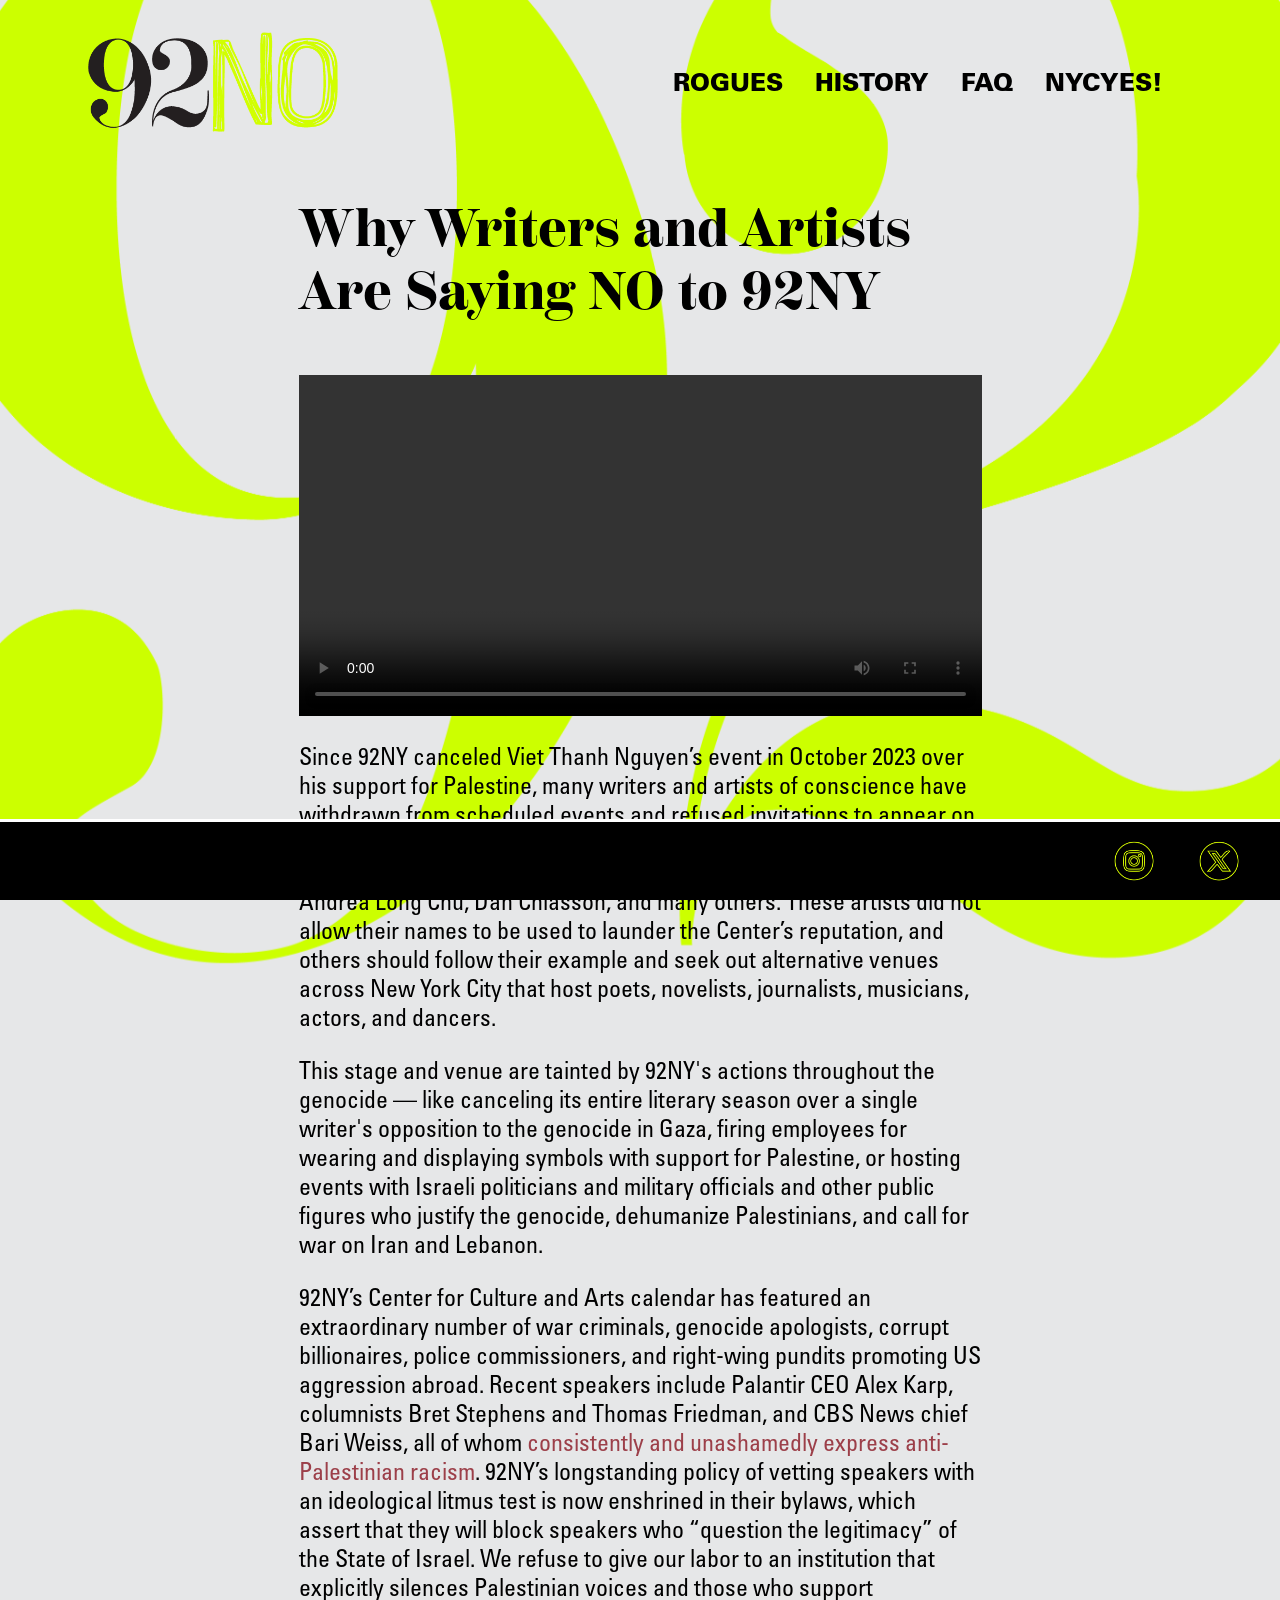
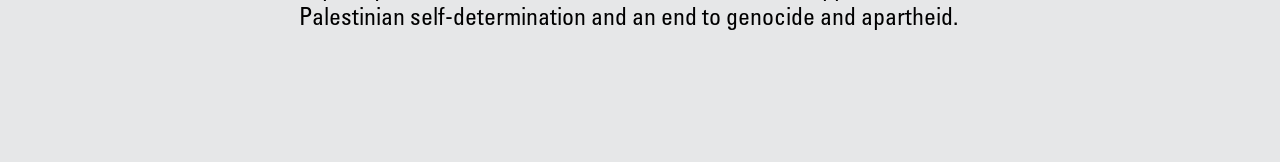
==== index.html @ c2b95ed5 "init init" ====
<!DOCTYPE html>
<html lang="en">

<head>
    
    <link rel="icon"  href="favicon.png">


    <title>92NO!</title>
    <meta name="viewport" content="width=device-width, initial-scale=1">

    <link rel="stylesheet" href="css/style.css">
    <!-- <link rel="stylesheet" href="css/contentStyle.css"> -->


 <!-- <script data-goatcounter="https://whydontyouaskchatgpt.goatcounter.com/count" -->
        <!-- async src="//gc.zgo.at/count.js"></script> -->
<!--  -->


<link rel="preconnect" href="https://fonts.googleapis.com">
<link rel="preconnect" href="https://fonts.gstatic.com" crossorigin>
<link href="https://fonts.googleapis.com/css2?family=Bodoni+Moda:ital,opsz,wght@0,6..96,400..900;1,6..96,400..900&display=swap" rel="stylesheet">

<link rel="preconnect" href="https://fonts.googleapis.com">
<link rel="preconnect" href="https://fonts.gstatic.com" crossorigin>
<link href="https://fonts.googleapis.com/css2?family=Bodoni+Moda:ital,opsz,wght@0,6..96,400..900;1,6..96,400..900&family=Inter:ital,opsz,wght@0,14..32,100..900;1,14..32,100..900&display=swap" rel="stylesheet">



    <script src="offline/p5_v1-4-0.js"></script>
</head>




<body>

<div class="fixed-bg"><img src="images/92_only.png"></div>

<div class="navigation">
    

<div class="nav-left">
    <!-- <h1 class="title"><a href="index.html">92<span style="color: #dafe00">N<span class="letter"></span></a></span> -->
     <a href="index.html"><img id="logo" src="images/92no_neon.png" alt="Logo" width="250" height="100"></a>

<script>
  
</script>

</h1>

</div>
    <!-- <h1 class="title">92NO!</h1> -->
    <div class="nav-items">
        <p><a href="rogue.html">ROGUES</a></p>
        <p><a href="history.html">HISTORY</a></p>
        <p><a href="faq.html">FAQ</a></p>
        <p><a href="nycyes.html">NYCYES!</a></p>
    </div>
</div>


<div class="container">





<div class="section" id="intro">
<!-- 
        <h1 class="title">
  92N<span class="letter"></span>
</h1>
 -->

<div id="header">
<h3><b>Why Writers and Artists Are Saying NO to 92NY</b></h3>
</div>

<!-- <video class="video-header" controls crossorigin="anonymous"s>
<source src="video/convos.mp4?v=1">
</video> -->


<video controls class="video-header"></video>

<script>
fetch("https://92no.codeberg.page/video/convos.mp4")
  .then(r => r.blob())
  .then(b => {
    document.getElementsByClassName("video-header")[0].src = URL.createObjectURL(b);
  });
</script>



<div id="text-body">


<p>Since 92NY canceled Viet Thanh Nguyen’s event in October 2023 over his support for Palestine, many writers and artists of conscience have withdrawn from scheduled events and refused invitations to appear on the stages of 92NY’s Center for Culture and Arts, among them: Nikky Finney, Chris Kraus, Christina Sharpe, Dionne Brand, Saidiya Hartman, Andrea Long Chu, Dan Chiasson, and many others. These artists did not allow their names to be used to launder the Center’s reputation, and others should follow their example and seek out alternative venues across New York City that host poets, novelists, journalists, musicians, actors, and dancers.</p>

<p>This stage and venue are tainted by 92NY's actions throughout the genocide — like canceling its entire literary season over a single writer's opposition to the genocide in Gaza, firing employees for wearing and displaying symbols with support for Palestine, or hosting events with Israeli politicians and military officials and other public figures who justify the genocide, dehumanize Palestinians, and call for war on Iran and Lebanon.</p>

<p>92NY’s Center for Culture and Arts calendar has featured an extraordinary number of war criminals, genocide apologists, corrupt billionaires, police commissioners, and right-wing pundits promoting US aggression abroad. Recent speakers include Palantir CEO Alex Karp, columnists Bret Stephens and Thomas Friedman, and CBS News chief Bari Weiss, all of whom <a href="rogue.html" target="_blank">consistently and unashamedly express anti-Palestinian racism</a>. 92NY’s longstanding policy of vetting speakers with an ideological litmus test is now enshrined in their bylaws, which assert that they will block speakers who “question the legitimacy” of the State of Israel. We refuse to give our labor to an institution that explicitly silences Palestinian voices and those who support Palestinian self-determination and an end to genocide and apartheid.</p> 




</div>
</div>






</div>

<footer class="footer">

  <div class="socials">
    <a href="https://instagram.com/92nope" target="_blank"><img class="social-logo" src="images/instagram.png"></a>
    <a href="https://x.com/92nope" target="_blank"><img  class="social-logo" src="images/twitter.png"></a>
    </div>
  </div>
</footer>



   <script src="main.js"></script>

</body>
---- css/style.css ----
:root {
/*  --bg-color: #212121;*/
  --main-chat: #303030;
  --main-text: #f5f5f5;
  --main-red: #9c3f49;
  --main-orange: #e59b4b;
  --main-yellow: #dafe00;
  --border: #ffffff0d;
  --bg-grey: #e6e7e8;
  --links-hover: #dbff00;
  --dark-grey: #262526;
  --blue: #2400ff;
}
  @import url('https://fonts.googleapis.com/css2?family=Lexend+Deca:wght@300&display=swap');


/*@import url('https://fonts.googleapis.com/css2?family=Bodoni+Moda:ital,opsz,wght@0,6..96,400..900;1,6..96,400..900&display=swap');*/

.fixed-bg {
    position: fixed;
    width: 120vw;
    height: 110vh;
    top: -15%;
    left: -5%;
    z-index: -1;
}


.fixed-bg img {
    width: 110vw;
/*    height: 140vh;*/
      background-size: cover;      /* fills the div */
  background-position: center; /* keeps it centered */
  background-repeat: no-repeat;
}

footer {
    position: fixed;
  bottom: 0;
  left: 0;
  width: 100%;
  height: 9%;
  background: black;
  color: white;
  text-align: right;
/*  padding: 10px;*/
  border-top: solid;
  border-color: white;
  box-sizing: border-box;
}

.socials {
/*    margin-right: 5%;*/
    display: flex;
    justify-content: flex-end;

}

.socials a {
    margin-left: 0%;
    margin-right: 3%;
    margin-top: 1%;
}
.social-logo {
    height: 55px;
    margin-top: 1%;
    padding-left: 2%;
    margin-right: 2%;
}

.social-logo:hover {
    cursor: pointer;
}

.bodoni-moda-<uniquifier> {
  font-family: "Bodoni Moda";
  font-optical-sizing: auto;
  font-weight: <weight>;
  font-style: normal;
}

@font-face {
  font-family: 'EditorialToday-Bold';
  src: url('../fonts/editorial-today/EditorialToday-Bold.ttf') format('truetype');
  font-weight: normal;
  font-style: normal;
}

@font-face {
  font-family: 'EditorialToday-Italic';
  src: url('../fonts/editorial-today/EditorialToday-Italic.ttf') format('truetype');
  font-weight: normal;
  font-style: normal;
}

@font-face {
  font-family: "Scotch";
  src: url('../fonts/scotch/fonnts.com-Scotch-Deck-Bold.otf') format('opentype');
  font-weight: normal;
  font-style: normal;
}

@font-face {
  font-family: 'UniversLT';
  src: url('../fonts/universLT/UniversLTStd-Cn.otf') format('opentype');
  font-weight: normal;
  font-style: normal;
}

@font-face {
  font-family: 'UniversLT-Black';
  src: url('../fonts/universLT/UniversLTStd-Black.otf') format('opentype');
  font-weight: normal;
  font-style: normal;
}

body {

    background-color: var(--bg-grey);
/*    font-family: 'Inter', sans-serif;*/
font-family: "UniversLT";
    overflow-y: scroll;
    color: black;
}

#text-body {
    width: 90%;
    margin-left: 5%;
}
.navigation {
    margin-top: 2.5%;
    padding-left: 5rem;
    padding-right: 2rem;
    background: white;
/*    position: absolute;*/
    height: 7rem;
    width:  90%;
    display: flex;
/*    background-color: var(--bg-grey);*/
background-color: transparent;
    color: black;
}

#logo {
/*    margin-top: 15%;*/
/*    position: fixed;*/
}

.logo img {
/*    width: 1rem;*/
/*    height: 1rem;*/
/*margin-top: 50%;*/
}


.nav-left {
    width: 40%;
}

.nav-items {
width: 50%;
margin-left: 10%;
height: 100%;
display: flex;

}

.nav-items p {
    padding: 1rem;
/*    padding-top: 2rem;*/
    color: white;
/*    font-family: "Bodoni Moda", serif;*/
font-family: "UniversLt-Black", serif;

}

.nav-items a {
    text-decoration: none;
    color: black;
    border-bottom: none;
}

.nav-items a:hover {
    color: var(--blue);
}

a {
/*    color: white;*/
color: var(--main-red);
text-decoration: none;

}

a:hover {
    color: var(--blue);
}

.container {
    width: 100%;
    margin-top: 0%;
    margin-bottom: 10%;
}


.section {
    width: 60%;
    margin-left: 20%;
    text-align: left;
    margin-top: 5%;
/*    display: flex;*/
}

#intro, #nycyes, #history, #faq, #rogue {
    margin-top: 3%;
/*    display: flex;*/
}



.title {
    font-size: 6rem;
    text-align: left;
/*    font-family: "Bodoni Moda", serif;*/
font-family: "EditorialToday-Bold", serif;
    margin-top: .5rem;
    margin-bottom: -2rem;
    font-weight: 700;
    font-optical-sizing: auto;
    letter-spacing: -0.02em;
    color: black;
}


.title a {
    text-decoration: none;
    color: black;
    border-bottom: none;
}

.title a:hover {
    color: var(--main-yellow);
}
.letter::after {
  content: "Y";
  animation: swap 4s infinite;
/*  color: var(--main-red);*/
}

@keyframes swap {
  0%, 45% {
    content: "Y?";
  }
  50%, 100% {
    content: "O!";
  }
}


h2 {
    font-size: 4.7rem;
}

h3 {
    font-size: 3.3rem ;
    font-family: "Scotch";
    text-align: left;
}

h4 {
    font-size: 2.5rem ;
    font-family: "Scotch";
}

p {
    font-size: 1.5rem;
}


#header {
    width: 90%;
    margin-left: 5%;
    text-align: left;
/*    margin-top: 7%;*/
/*    float: left;*/
/*    width: 70%;*/
/*    font-size: 20rem;*/
}


/*#gallery {
    margin-left: 5%;
    width: 90%;
    height: 10rem;
    display: grid;
    grid-template-columns: repeat(auto-fit, minmax(200px, 1fr));
    gap: 10px;
    margin-top: 5%;
    box-sizing: border-box;
}*/

#gallery {
/*    margin-left: 5%;*/
    width: 100%;
/*    height: 10rem;*/
    display: flex;
    flex-wrap: wrap;
/*    grid-template-columns: repeat(auto-fit, minmax(200px, 1fr));*/
    gap: 10px;
    margin-top: 5%;
    justify-content: center;
/*    width: 100%;*/
    box-sizing: border-box;
}

.featured {
    display: flex;
/*        background-color: var(--bg-grey);*/
    width: 70%;
    margin-left: 15%;
/*    height: 50%;*/
/*height: auto;*/
/*max-height: 80vh;*/
margin-top: 4%;
display: none;

position: fixed;
  inset: 0;
/*  background: rgba(50,50,50,1);

border-radius: 3px;
border-style: solid;
border-width: 10px;*/
border-color: black;
  justify-content: center;
  align-items: center;

  z-index: 1000;

/*    width: 90%;*/
}

.featured.active {
  display: flex;
}

.close-btn {
  position: absolute;
  top: 10px;
  right: 15px;
  font-size: 34px;ƒ
  background: none;
  border: none;
  cursor: pointer;
/*  color: black;*/
color: var(--main-yellow);
background-color: var(--dark-grey);
}

.close-btn:hover {
    color: var(--blue);
}

.quote {
    font-style: italic;
/*    font-family: "EditorialToday";*/
/*    font-size: 90%;*/
}

.featured img {
    width: 20%;
    height: 80%;
    float: left;

}

#nycyes a {
    font-size: 1.4rem;
}

#nycyes h4 {
/*    font-size: 2rem;*/
}
#about-villain {
/*    width: 65%;*/
    text-align: left;
    margin-left: 5%;
    margin-right: 5%;


  position: relative;
  padding: 15px;

/*    background: rgba(50,50,50,1);*/
/*background: black;*/

border-radius: 15px;
border-style: solid;
border-width: 0px;
border-color: var(--main-grey);
padding-right: 20px;
padding-left: 20px;
margin-bottom: 5%;
/*color: black;*/
color: white;
/*background-color: var(--bg-grey);*/
background-color: var(--dark-grey);
}


#about-villain h3 {
    font-size: 1.6rem;
}

#about-villain p {
    font-size: 1.3rem;
}
#about-villain a{
    color: var(--main-yellow);
}

#about-villain a:hover{
    color: var(--blue);
}
#about-villain h3 {
    margin-top: 2.5%;
}
#rogue {
    text-align: center;
}
#gallery img {
/*    width: 100%;*/
width: 250px;
height: 250px;
max-width: 100%;
padding: 0px;
/*    height: auto;*/
    display: block;
/*    object-fit: cover;*/
/*filter: sepia(1) saturate(2) hue-rotate(-40deg);*/
filter: grayscale(100%);
    border-width: 5px;
    border-color: var(--main-red);
/*border-color: black;*/
    border-style: solid;
    border-radius: 5px;

}


#gallery img:hover {
    filter: none;
    cursor: pointer;
    border-color: var(--links-hover);

}


.faq-section {
    display: block;
}


.arrow {
/*    display: none;*/
font-size: 1.8rem;
}

.faq-header:hover {
    cursor: pointer;
}

.alt-header, .faq-header {
    font-family: 'EditorialToday-Bold';
    font-weight: bold;
}

.alt-header:hover {
    cursor: pointer;
}

.question {
font-weight: 700;
}

.answer {
    margin-left: 3%;
}

.video-header {
    width: 90%;
    margin-left: 5%;
    height: auto;
}

@media screen and (max-width: 1130px) {

.fixed-bg {
    position: fixed;
    width: 170vw;
    height: 110vh;
    top: -10%;
    left: -50%;
    z-index: -1;
}


.fixed-bg img {
    width: 170vw;
    height: 110vh;
      background-size: cover;      /* fills the div */
  background-position: center; /* keeps it centered */
  background-repeat: no-repeat;
}


    }


 
@media screen and (max-width: 650px) {

.fixed-bg {
    position: fixed;
    width: 250vw;
    height: 110vh;
    top: -10%;
    left: -50%;
    z-index: -1;
}


.fixed-bg img {
    width: 200vw;
    height: 110vh;
      background-size: cover;      /* fills the div */
  background-position: center; /* keeps it centered */
  background-repeat: no-repeat;
}


footer {
    position: fixed;
  left: 0;
  width: 100%;
  height: 8%;
  background: black;
  color: white;
  text-align: right;
  padding: 0px;
  border-top: solid;
  border-color: white;
    padding-bottom: 0pxx;
    overflow-y: hidden;
}

.socials {
/*    position: fixed;*/
/*    margin-right: 5%;*/
    display: flex;
    justify-content: flex-end;

}

.social-logo {
    height: 50px;
    margin-top: 1%;
/*    margin-top: 15px;*/
/*    padding-left: 20px;*/
/*    margin-right: 10px;*/
/*    margin-bottom: 10px;*/
}



    .navigation {
        display: grid;
        padding: 2px;
        width: 95%;
        margin-left: 2.5%;
    }
    .nav-left {
        width: 100%;
    }

    .title {
        text-align: center;
    }
    .nav-items {
        margin-left: 0;
        width: 100%;
    }

    .nav-items p {
        font-size: 1.05rem;
        padding: .35rem;
    }

    .container {
        margin-top: 20%;
        margin-bottom: 25%;
    }
    .section {
        margin-top: 5%;
        width: 95%;
        margin-left: 2.5%;
    }

    .section p {
        font-size: 1.1rem;
    }

    #nycyes a {
    font-size: 1.1rem;
}

    h3 {
        font-size: 2.1rem;
    }
    h4 {
        font-size: 1.7rem;
    }

    .featured {
        width: 100%;
        margin-left: 1vw;
/*        margin-top: 9vh;*/
/*        height: auto;*/
max-height: 90vh;
        border-width: 1px;
/*        padding: 2px;*/
        padding-top: 5px;
/*        overflow-y: scroll;*/
    }

    #about-villain h3 {
        max-width: 90%;
        font-size: 1.4rem;
    }

    #gallery img {
        border-width: 0px;
    }

    #about-villain {
        padding: 10px;
        width: 100%;
        max-height: 100%;
        overflow-y: scroll;
    }

    #about-villain p {
        font-size: 1.1rem;
    }

    #logo{
        margin-left: 15%;
        margin-right: 10%;

    }

    .arrow {
/*    display: none;*/
font-size: 1.4rem;
}


}



@media screen and (min-width: 405px) and (max-width: 450px) {
    
    .nav-items p{
        font-size: 1.15rem;
    }
}



@media screen and (min-width: 440px) and (max-width: 650px) {
    
    .nav-items p{
        font-size: 1.3rem;
    }
}


@media screen and (min-width: 600px) and (max-width: 990px) {
    
    .nav-items p{
        font-size: 1.5rem;
/*        margin-left: 10rem;*/
margin-left: 2%;

    }


.nav-items a {
/*    margin-left: 10rem;*/
}

    .navigation {
        display: grid;
        padding: 2px;
        width: 95%;
        margin-left: 2.5%;
    }
    .nav-left {
        width: 100%;
    }

    #logo {
        margin-left: 30%;
    }

    .title {
        text-align: center;
    }
    .nav-items {
/*        margin-left: 3%;*/
        width: 100%;
/*        padding: 10px;*/
text-align: center;
padding-left: 5%;
    }
    .container {
        margin-top: 20%;
        margin-bottom: 25%;
    }
    .section {
        margin-top: 5%;
        width: 95%;
        margin-left: 2.5%;
    }

    .section p {
        font-size: 1.1rem;
    }
}
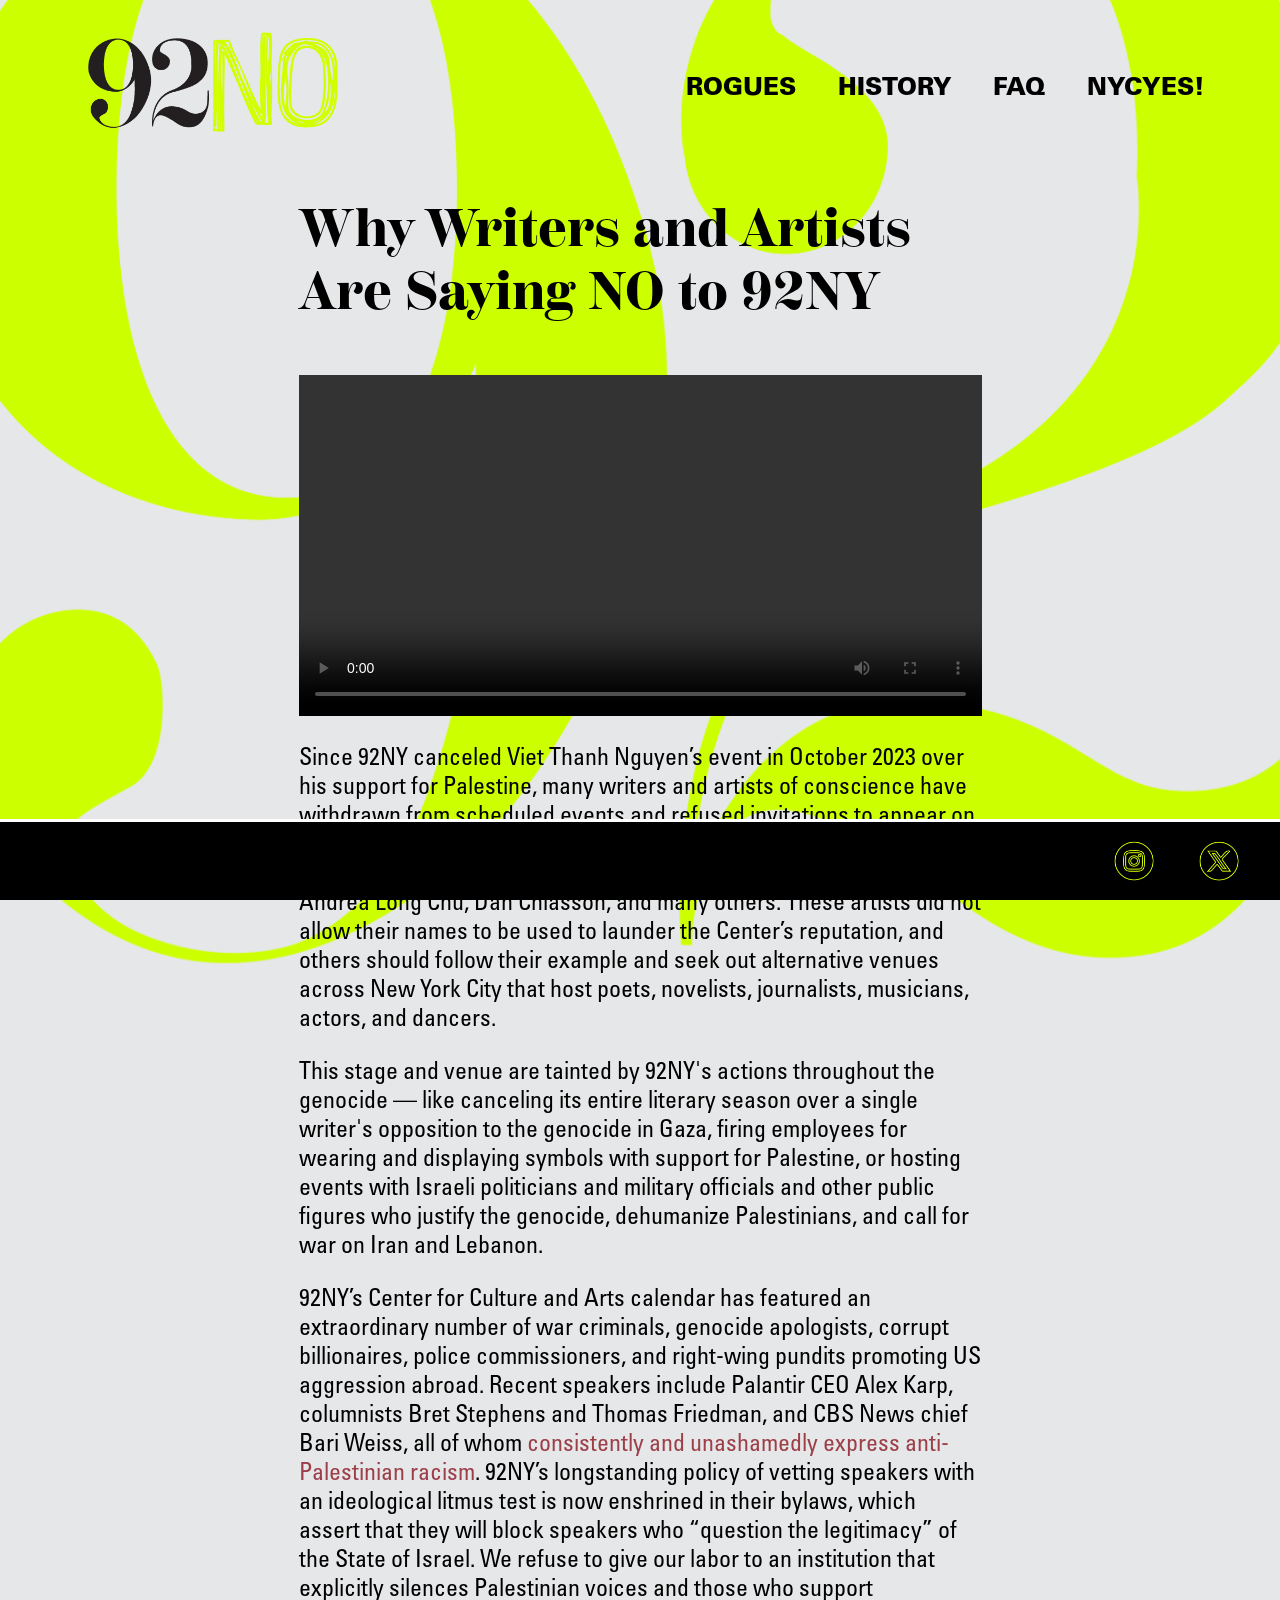
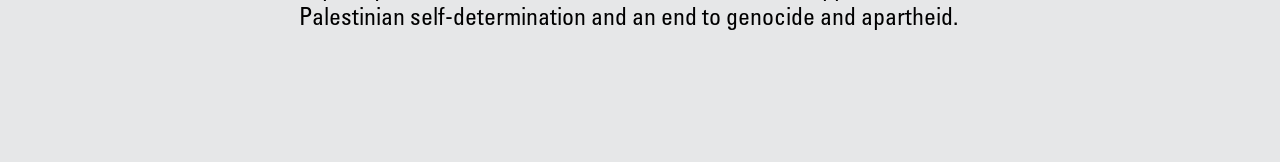
==== commit 6d7fdef3: "counter" ====
--- a/index.html
+++ b/index.html
@@ -27,6 +27,9 @@
 <link href="https://fonts.googleapis.com/css2?family=Bodoni+Moda:ital,opsz,wght@0,6..96,400..900;1,6..96,400..900&family=Inter:ital,opsz,wght@0,14..32,100..900;1,14..32,100..900&display=swap" rel="stylesheet">
 
 
+<script data-goatcounter="https://92no.goatcounter.com/count"
+        async src="//gc.zgo.at/count.js"></script>
+        
 
     <script src="offline/p5_v1-4-0.js"></script>
 </head>
--- a/css/style.css
+++ b/css/style.css
@@ -159,14 +159,14 @@
 
 .nav-items {
 width: 50%;
-margin-left: 10%;
+margin-left: 20%;
 height: 100%;
 display: flex;
 
 }
 
 .nav-items p {
-    padding: 1rem;
+    padding: 1.3rem;
 /*    padding-top: 2rem;*/
     color: white;
 /*    font-family: "Bodoni Moda", serif;*/
@@ -586,13 +586,14 @@
         text-align: center;
     }
     .nav-items {
-        margin-left: 0;
+        margin-left: 4%;
         width: 100%;
     }
 
     .nav-items p {
         font-size: 1.05rem;
         padding: .35rem;
+        padding: .3rem;
     }
 
     .container {
